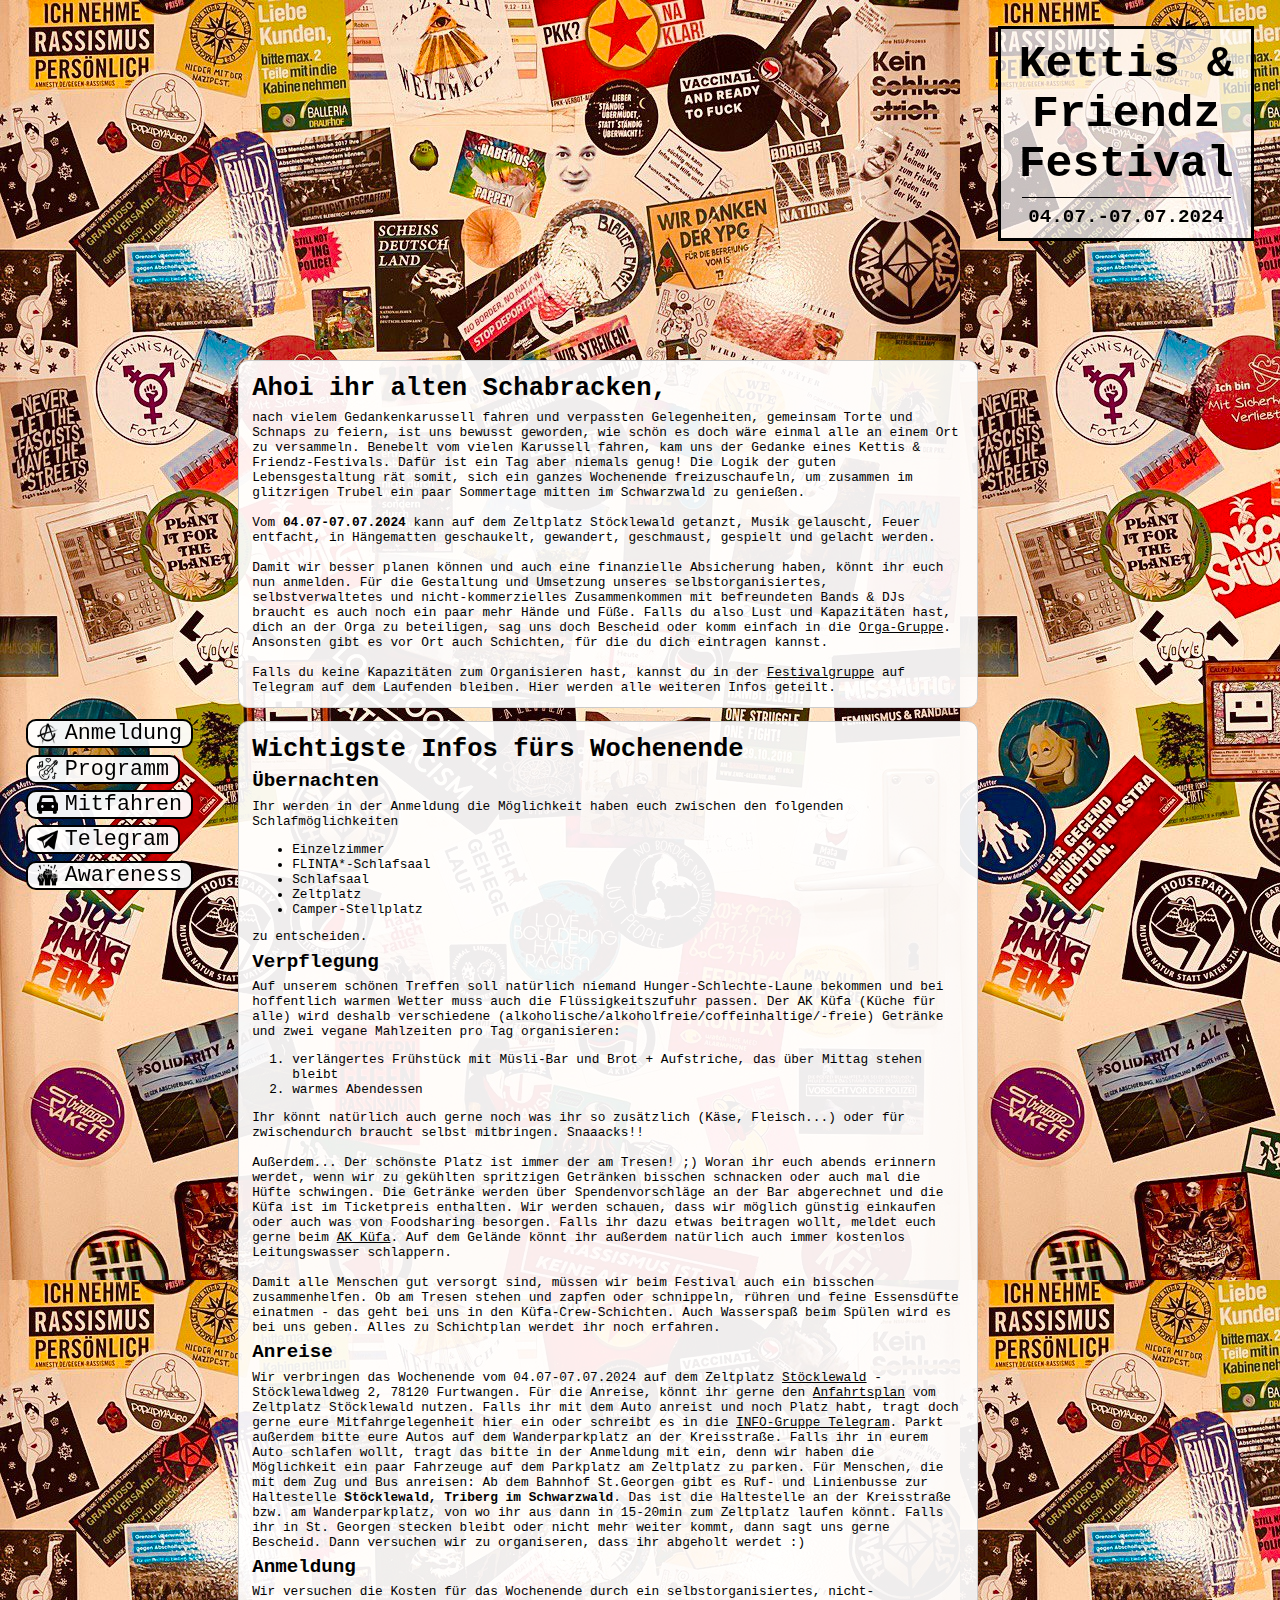
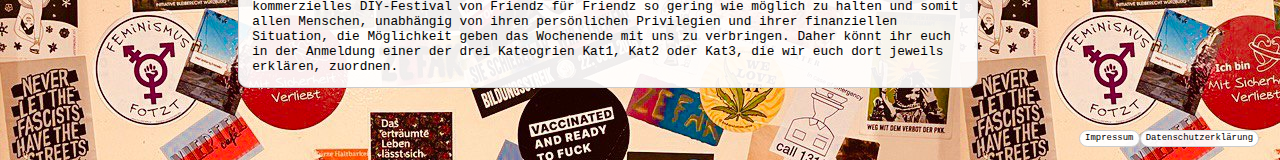
==== index.html @ 0764e38c "Update index.html" ====
<!DOCTYPE html>
<html lang="">
<head>
    <meta charset="utf-8">
    <meta name="viewport" content="width=device-width,initial-scale=1.0">
    <link rel="shortcut icon" type="x-icon" href="images/logo.png">
    <title>Kettis & Friendz</title>
    <link rel="stylesheet" href="styles/styles_kff_index.css">
</head>
<body>
<main>
    <div class="kettis_friendz_header">
        <p class="kettis_friendz_header_title">Kettis & Friendz Festival</p>
        <hr width="90%" size="1vw" color="black">
        <p class="kettis_friendz_header_date">04.07.-07.07.2024</p>
    </div>


    <div style="
            position: fixed;
            left: 2vw;
            bottom: .3vw;
            ">
        <div style="display: flex; padding-left: 0vw; padding-top: 0vw; padding-bottom: .5vw;">
            <a href="https://form.jotform.com/240626404176049" target="_blank" style="text-decoration:none">
                <button class="sidebar-button" style="display: flex; align-items: center;">
                    <img class="icon" src="images/anarchism.png" style="margin-right: 0.5vw;">Anmeldung
                </button>
            </a>
        </div>
        <div style="display: flex; padding-left: 0vw; padding-top: 0vw; padding-bottom: .5vw;">
            <a href="programm.html" style="text-decoration:none">
                <button class="sidebar-button" style="display: flex; align-items: center;">
                    <img class="icon" src="images/guitar.png" style="margin-right: 0.5vw;">Programm
                </button>
            </a>
        </div>
        <div style="display: flex; padding-left: 0vw; padding-top: 0vw; padding-bottom: .5vw;">
            <a href="https://cryptpad.fr/sheet/#/2/sheet/edit/ICG6ndaVjo6DwVVRVnAAMjjq/" target="_blank"
               style="text-decoration:none">
                <button class="sidebar-button" style="display: flex; align-items: center;">
                    <img class="icon" src="images/car.png" style="margin-right: 0.5vw;">Mitfahren
                </button>
            </a>
        </div>
        <div style="display: flex; padding-left: 0vw; padding-top: 0vw; padding-bottom: .5vw;">
            <a href="https://t.me/+FtYr2TvUOn80ZDY8" target="_blank" style="text-decoration:none">
                <button class="sidebar-button" style="display: flex; align-items: center;">
                    <img class="icon" src="images/telegram.png" style="margin-right: 0.5vw;">Telegram
                </button>
            </a>
        </div>
        <div style="display: flex; padding-left: 0vw; padding-top: 0vw; padding-bottom: .5vw;">
            <a href="awareness.html" style="text-decoration:none">
                <button class="sidebar-button" style="display: flex; align-items: center;">
                    <img class="icon" src="images/raise_hand.png" style="margin-right: 0.5vw;">Awareness
                </button>
            </a>
        </div>
    </div>

    <div style="
            display: flex;
            flex-direction: row;
            justify-content: center;
            margin-left: 3vw;
            margin-right: 3vw;
            ">
        <div class="transparent-box">
            <h1>Ahoi ihr alten Schabracken,</h1>
                <p>nach vielem Gedankenkarussell fahren und verpassten Gelegenheiten, gemeinsam Torte und Schnaps zu
                    feiern, ist uns bewusst geworden, wie schön es doch wäre einmal alle an einem Ort zu versammeln.
                    Benebelt vom vielen Karussell fahren, kam uns der Gedanke eines Kettis & Friendz-Festivals. Dafür
                    ist ein Tag aber niemals genug! Die Logik der guten Lebensgestaltung rät somit, sich ein ganzes
                    Wochenende freizuschaufeln, um zusammen im glitzrigen Trubel ein paar Sommertage mitten im
                    Schwarzwald zu genießen.
                    <br><br>
                    Vom <b>04.07-07.07.2024</b> kann auf dem Zeltplatz Stöcklewald getanzt,
                    Musik gelauscht, Feuer entfacht, in Hängematten geschaukelt, gewandert, geschmaust, gespielt und
                    gelacht werden.
                    <br><br>
                    Damit wir besser planen können und auch eine finanzielle Absicherung haben, könnt ihr euch nun
                    anmelden. Für die Gestaltung und Umsetzung unseres selbstorganisiertes, selbstverwaltetes und
                    nicht-kommerzielles Zusammenkommen mit befreundeten Bands & DJs braucht es auch noch ein paar mehr
                    Hände und Füße. Falls du also Lust und Kapazitäten hast, dich an der Orga zu beteiligen, sag uns
                    doch Bescheid oder komm einfach in die <a class="hyperlink_style" href="https://t.me/+MaaTDuKNAxliMmMy"
                                                              target="_blank">Orga-Gruppe</a>. Ansonsten gibt es vor Ort
                    auch Schichten, für die du dich eintragen kannst.
                    <br><br>
                    Falls du keine Kapazitäten zum Organisieren hast, kannst du in der <a class="hyperlink_style" href="https://t.me/+FtYr2TvUOn80ZDY8"
                                                                                          target="_blank"> Festivalgruppe</a> auf Telegram auf dem Laufenden bleiben.
                    Hier werden alle weiteren Infos geteilt.
                </p>
        </div>
    </div>

    <div style="
            display: flex;
            flex-direction: row;
            justify-content: center;
            margin: 3vw;
            margin-top: 1vw;
            ">
        <div class="transparent-box">
            <h1>Wichtigste Infos fürs Wochenende</h1>
            <h2>Übernachten</h2>
            <p>Ihr werden in der Anmeldung die Möglichkeit haben euch zwischen den folgenden Schlafmöglichkeiten
            <ul>
                <li>Einzelzimmer</li>
                <li>FLINTA*-Schlafsaal</li>
                <li>Schlafsaal</li>
                <li>Zeltplatz</li>
                <li>Camper-Stellplatz</li>
            </ul>
            zu entscheiden.
            </p>
            <h2>Verpflegung</h2>
            <p>
                Auf unserem schönen Treffen soll natürlich niemand Hunger-Schlechte-Laune bekommen und bei hoffentlich
                warmen Wetter muss auch die Flüssigkeitszufuhr passen. Der AK Küfa (Küche für alle) wird deshalb
                verschiedene (alkoholische/alkoholfreie/coffeinhaltige/-freie) Getränke und zwei vegane Mahlzeiten pro
                Tag organisieren:
            <ol>
                <li>verlängertes Frühstück mit Müsli-Bar und Brot + Aufstriche, das über Mittag stehen bleibt</li>
                <li>warmes Abendessen</li>
            </ol>
            Ihr könnt natürlich auch gerne noch was ihr so zusätzlich (Käse, Fleisch...) oder für zwischendurch braucht
            selbst mitbringen. Snaaacks!!
            <br> <br>
            Außerdem... Der schönste Platz ist immer der am Tresen! ;)
            Woran ihr euch abends erinnern werdet, wenn wir zu gekühlten spritzigen Getränken bisschen schnacken oder
            auch mal die Hüfte schwingen. Die Getränke werden über Spendenvorschläge an der Bar abgerechnet und die Küfa
            ist im Ticketpreis enthalten. Wir werden schauen, dass wir möglich günstig einkaufen oder auch was von
            Foodsharing besorgen. Falls ihr dazu etwas beitragen wollt, meldet euch gerne beim <a class="hyperlink_style" href="https://t.me/+28R0ba0Muq5hMzVk"
                                                                                                  target="_blank" >AK Küfa</a>.
            Auf dem Gelände könnt ihr außerdem natürlich auch immer kostenlos Leitungswasser schlappern.
            <br> <br>
            Damit alle Menschen gut versorgt sind, müssen wir beim Festival auch ein bisschen zusammenhelfen. Ob am
            Tresen stehen und zapfen oder schnippeln, rühren und feine Essensdüfte einatmen - das geht bei uns in den
            Küfa-Crew-Schichten. Auch Wasserspaß beim Spülen wird es bei uns geben. Alles zu Schichtplan werdet ihr noch
            erfahren.
            </p>
            <h2>Anreise</h2>
            <p> Wir verbringen das Wochenende vom 04.07-07.07.2024 auf dem Zeltplatz <a class="hyperlink_style" href="https://www.openstreetmap.org/node/565690535#map=16/48.0876/8.2556"
                                                                                        target="_blank">Stöcklewald</a> - Stöcklewaldweg 2, 78120 Furtwangen. Für die Anreise, könnt ihr
                gerne den <a class="hyperlink_style" href="https://stoecklewald.de/anfahrt.pdf"
                            target="_blank">Anfahrtsplan</a> vom Zeltplatz Stöcklewald nutzen. Falls ihr mit dem Auto anreist und noch Platz habt, tragt doch gerne eure Mitfahrgelegenheit
                <a class="hyperlink_style" href="https://cryptpad.fr/sheet/#/3/sheet/edit/c407990e3e503b7d9c9de300930a583a/"
                   target="_blank" style="text-decoration:none">hier</a> ein oder schreibt es in die <a class="hyperlink_style" href="https://t.me/+FtYr2TvUOn80ZDY8"
                                                                                                        target="_blank">INFO-Gruppe Telegram</a>. Parkt außerdem bitte eure Autos auf dem
                Wanderparkplatz an der Kreisstraße. Falls ihr in eurem Auto schlafen wollt, tragt das bitte in der Anmeldung mit ein, denn wir haben die Möglichkeit
                ein paar Fahrzeuge auf dem Parkplatz am Zeltplatz zu parken. Für Menschen, die mit dem Zug und Bus anreisen: Ab dem Bahnhof St.Georgen gibt es Ruf-
                und Linienbusse zur Haltestelle <b>Stöcklewald, Triberg im Schwarzwald</b>.
                Das ist die Haltestelle an der Kreisstraße bzw. am Wanderparkplatz, von wo ihr aus dann in 15-20min zum Zeltplatz laufen könnt. Falls ihr in St. Georgen stecken bleibt oder nicht mehr
                weiter kommt, dann sagt uns gerne Bescheid. Dann versuchen wir zu organiseren, dass ihr abgeholt werdet :)
            </p>
            <h2>Anmeldung</h2>
            <p>Wir versuchen die Kosten für das Wochenende durch ein selbstorganisiertes, nicht-kommerzielles
                DIY-Festival von Friendz für Friendz so gering wie möglich zu halten und somit allen Menschen,
                unabhängig von ihren persönlichen Privilegien und ihrer finanziellen Situation, die Möglichkeit geben
                das Wochenende mit uns zu verbringen. Daher könnt ihr euch in der Anmeldung einer der drei Kateogrien
                Kat1, Kat2 oder Kat3, die wir euch dort jeweils erklären, zuordnen.
            </p>
        </div>
    </div>
</main>
<footer>
    <div style="
            display: flex;
            flex-direction: row;
            justify-content: right;
            margin-right: 1vw;
            margin-bottom: 1vw;
            ">
        <div>
            <a href="impressum.html" style="text-decoration:none">
                <button class="footer-button">
                    Impressum
                </button>
            </a>
        </div>
        <div>
            <a href="datenschutzerklärung.html" style="text-decoration:none">
                <button class="footer-button">
                    Datenschutzerklärung
                </button>
            </a>
        </div>
    </div>
</footer>
</body>
</html>
---- styles/styles_kff_index.css ----
/* styles.css */

html {
    background-image: url('../images/background_img.png');
    background-repeat: repeat;
}

.hyperlink_style:link, .hyperlink_style:visited {
  color: black;
  text-decoration: underline;
}

.hyperlink_style:hover {
  font-weight: bold;
  color: black;
}

.kettis_friendz_header {
    display: grid;
    grid-template-columns: 18vw;
    border-style: solid;
    border-color: black;
    border-width: 3px;
    padding: 10px;
    text-align: center;
    background-color: rgba(255, 255, 255, 0.75);
    margin: 0px;
    position: fixed;
    right: 2vw;
    top: 2vw;
}

.kettis_friendz_header_title {
    font-family: courier;
    font-weight: bold;
    width: 18vw;
    font-size: 3.5vw;
    margin: 0px;
}

.kettis_friendz_header_date {
    font-family: courier;
    font-weight: bold;
    width: 18vw;
    font-size: 1.5vw;
    margin: 0px;
}

.sidebar-button {
    background-color: rgba(255, 255, 255, 0.95);
    font-family: courier;
    font-size: 1.7vw;
    border-radius: 10px;
    border-style: solid;
    border-width: 2px;
    border-color: black;
    cursor: pointer;
    padding-left: 0.7vw;
    padding-right: 0.7vw;
    padding-top: 0px;
    padding-bottom: 0px;
}

.sidebar-button:hover {
    box-shadow: 5px 5px 10px rgba(0, 0, 0, 0.4);
}

.sidebar-button:active {
    opacity: 0.95;
    transform: scale(0.98);
}

.icon {
    width: 1.7vw;
    align-items: center;
}

.transparent-box {
    font-family: courier;
    font-size: 1vw;
    background-color: rgba(255, 255, 255, 0.93);
    border: 1px solid #ccc;
    border-radius: 10px;
    padding: 1vw;
    margin-left: 15vw;
    margin-right: 20vw;
    margin-top: 0vw;
}

.footer-button {
    font-family: courier;
    font-size: 0.7vw;
    background-color: rgba(255, 255, 255, 0.95);
    border: 1px solid #ccc;
    border-radius: 10px;
    padding-left: 0.4vw;
    padding-right: 0.4vw;
    padding-top: 0.2vw;
    padding-bottom: 0.2vw;
}

.footer-button:hover {
    box-shadow: 5px 5px 10px rgba(0, 0, 0, 0.4);
}

.footer-button:active {
    opacity: 0.95;
    transform: scale(0.98);
}

h1 {
    margin-top: 0px;
    margin-bottom: 0px;
}

p {
    padding: 0px;
    margin-top: 0.5vw;
    margin-bottom: 0px;
}

h2 {
    margin-top: 0.5vw;
    margin-bottom: 0px;
}

body {
    margin-top: 0vw;
    padding-top: 360.4px; /* In order to place the body at the end of the header div image */
}

/* Existing styles.css content */

/* Add mobile-specific styles below */
@media (max-width: 768px) {
    html {
        background-size: repeat;
    }

    .kettis_friendz_header {
        grid-template-columns: 1fr; /* Takes the full available space */
        background-color: rgba(255, 255, 255, 0.75);
        margin-left: 3vw;
        margin-right: 3vw;
        /* added */
        border-style: solid;
        border-color: black;
        border-width: 1px;
        position: static;
    }

    .kettis_friendz_header_title, .kettis_friendz_header_date {
        font-size: 5vw; /* Larger font size for readability */
        width: 80%; /* Use percentage-based widths for responsiveness */
        margin-left: auto;
        margin-right: auto;
    }

    .kettis_friendz_header_date {
        font-size: 3vw; /* Slightly smaller than the main header, but still larger than the desktop version */
    }

    .header_line {
        border: .5vw solid red;
    }

    .sidebar-button {
        font-size: 4vw; /* Larger font size for easier readability and touch */
        padding-left: 2vw;
        padding-right: 2vw;
        padding-top: 1vw;
        padding-bottom: 1vw;
        /* added */
        border-radius: 10px;
        border-style: solid;
        border-width: 1px;
        border-color: black;
    }

    .icon {
        width: 4vw; /* Larger icon size for better visibility */
    }

    .transparent-box {
        font-size: 3vw; /* Larger font size for readability */
        padding-top: 3vw; /* More padding for better structure */
        margin-left: 3vw; /* Adjusted margins for better fit */
        margin-right: 3vw;
    }

    h1, h2, p {
        margin-top: 1vw; /* Adjusted margins for spacing */
    }

    body {
        padding: 3vw;
    }

    .footer-button {
        font-family: courier;
        font-size: 1vw;
        background-color: rgba(255, 255, 255, 0.95);
        border: 0.8px solid red; /* #ccc */
        border-radius: 10px;
        padding-left: 0.4vw;
        padding-right: 0.4vw;
        padding-top: 0.2vw;
        padding-bottom: 0.2vw;
        margin-left: 0.5vw;
    }
    
    .footer-button:hover {
        box-shadow: 5px 5px 10px rgba(0, 0, 0, 0.4);
    }
    
    .footer-button:active {
        opacity: 0.95;
        transform: scale(0.98);
}
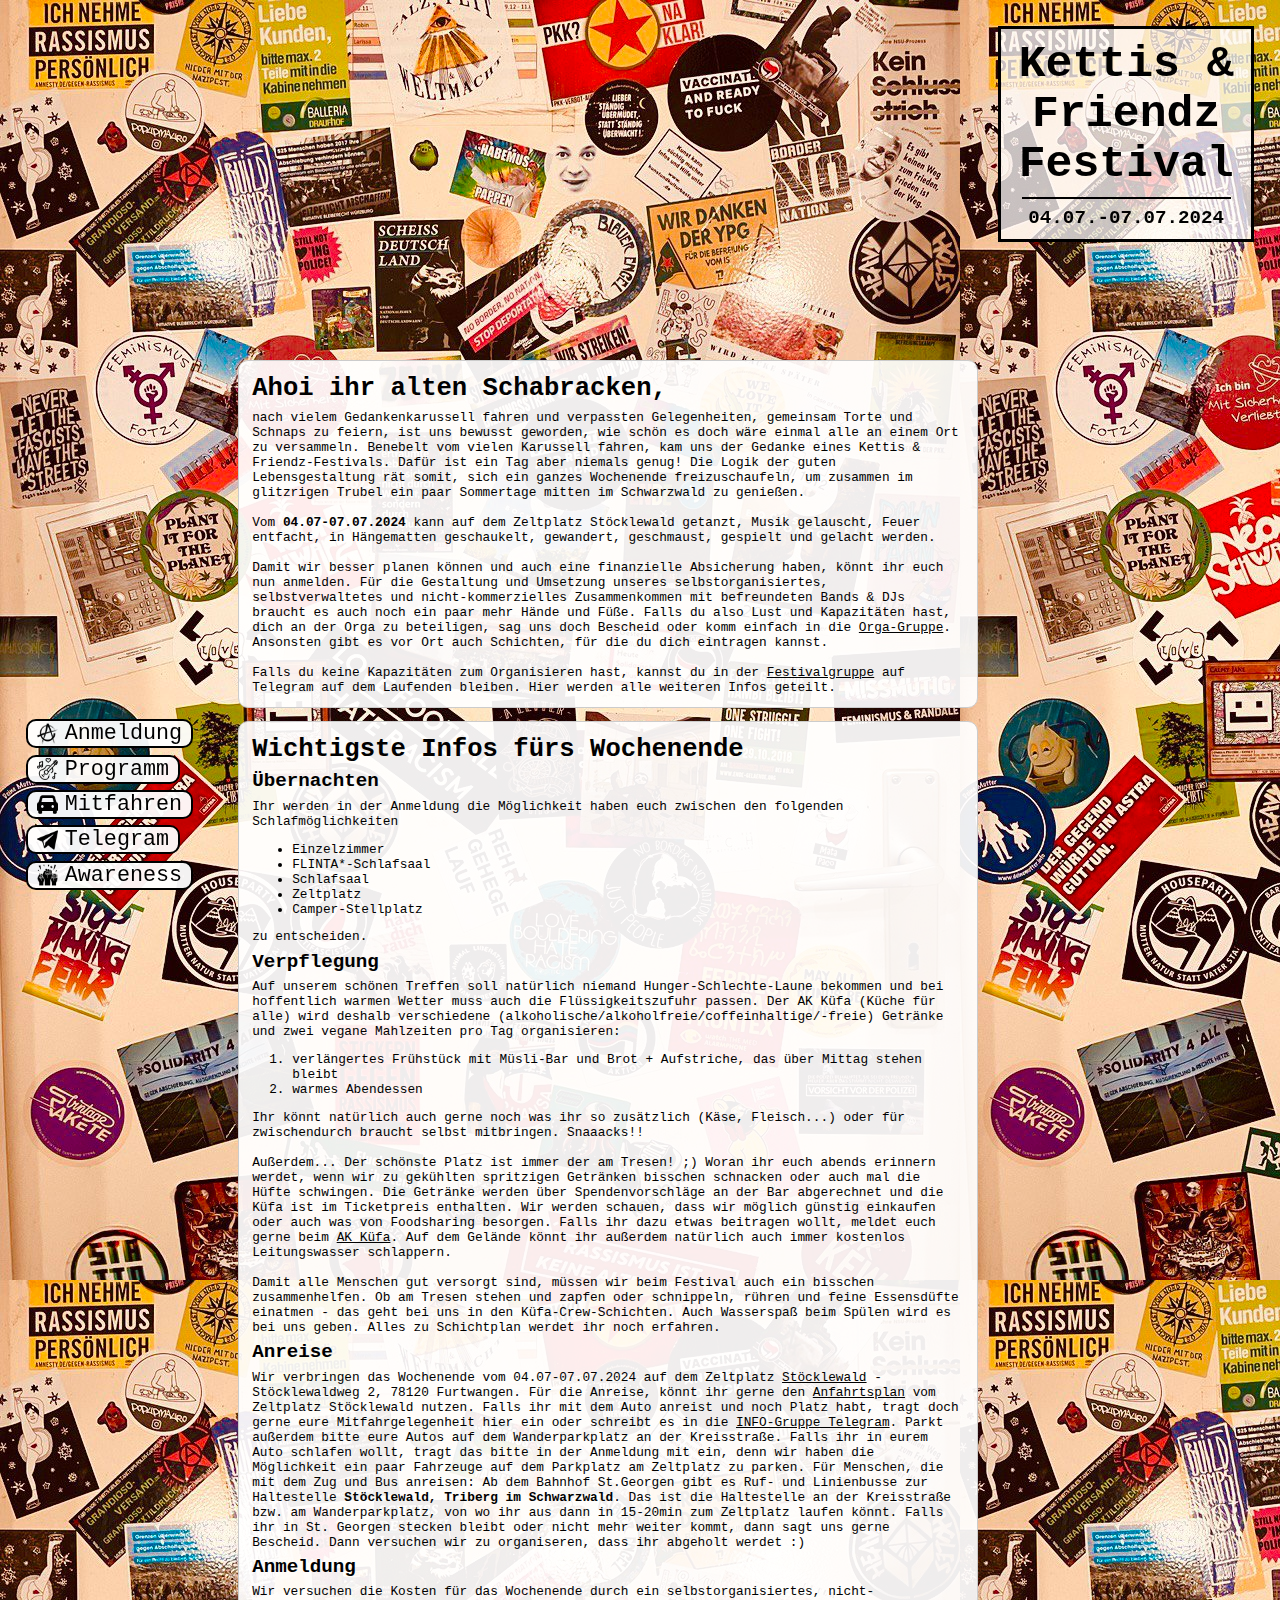
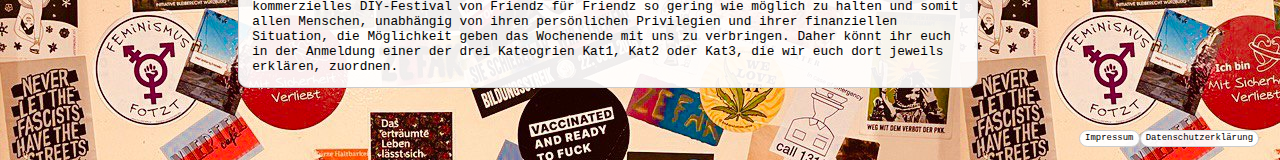
==== commit 96a82c13: "Update index.html" ====
--- a/index.html
+++ b/index.html
@@ -11,7 +11,7 @@
 <main>
     <div class="kettis_friendz_header">
         <p class="kettis_friendz_header_title">Kettis & Friendz Festival</p>
-        <hr width="90%" size="1vw" color="black">
+        <hr width="90%" size="2vw" color="black">
         <p class="kettis_friendz_header_date">04.07.-07.07.2024</p>
     </div>
 
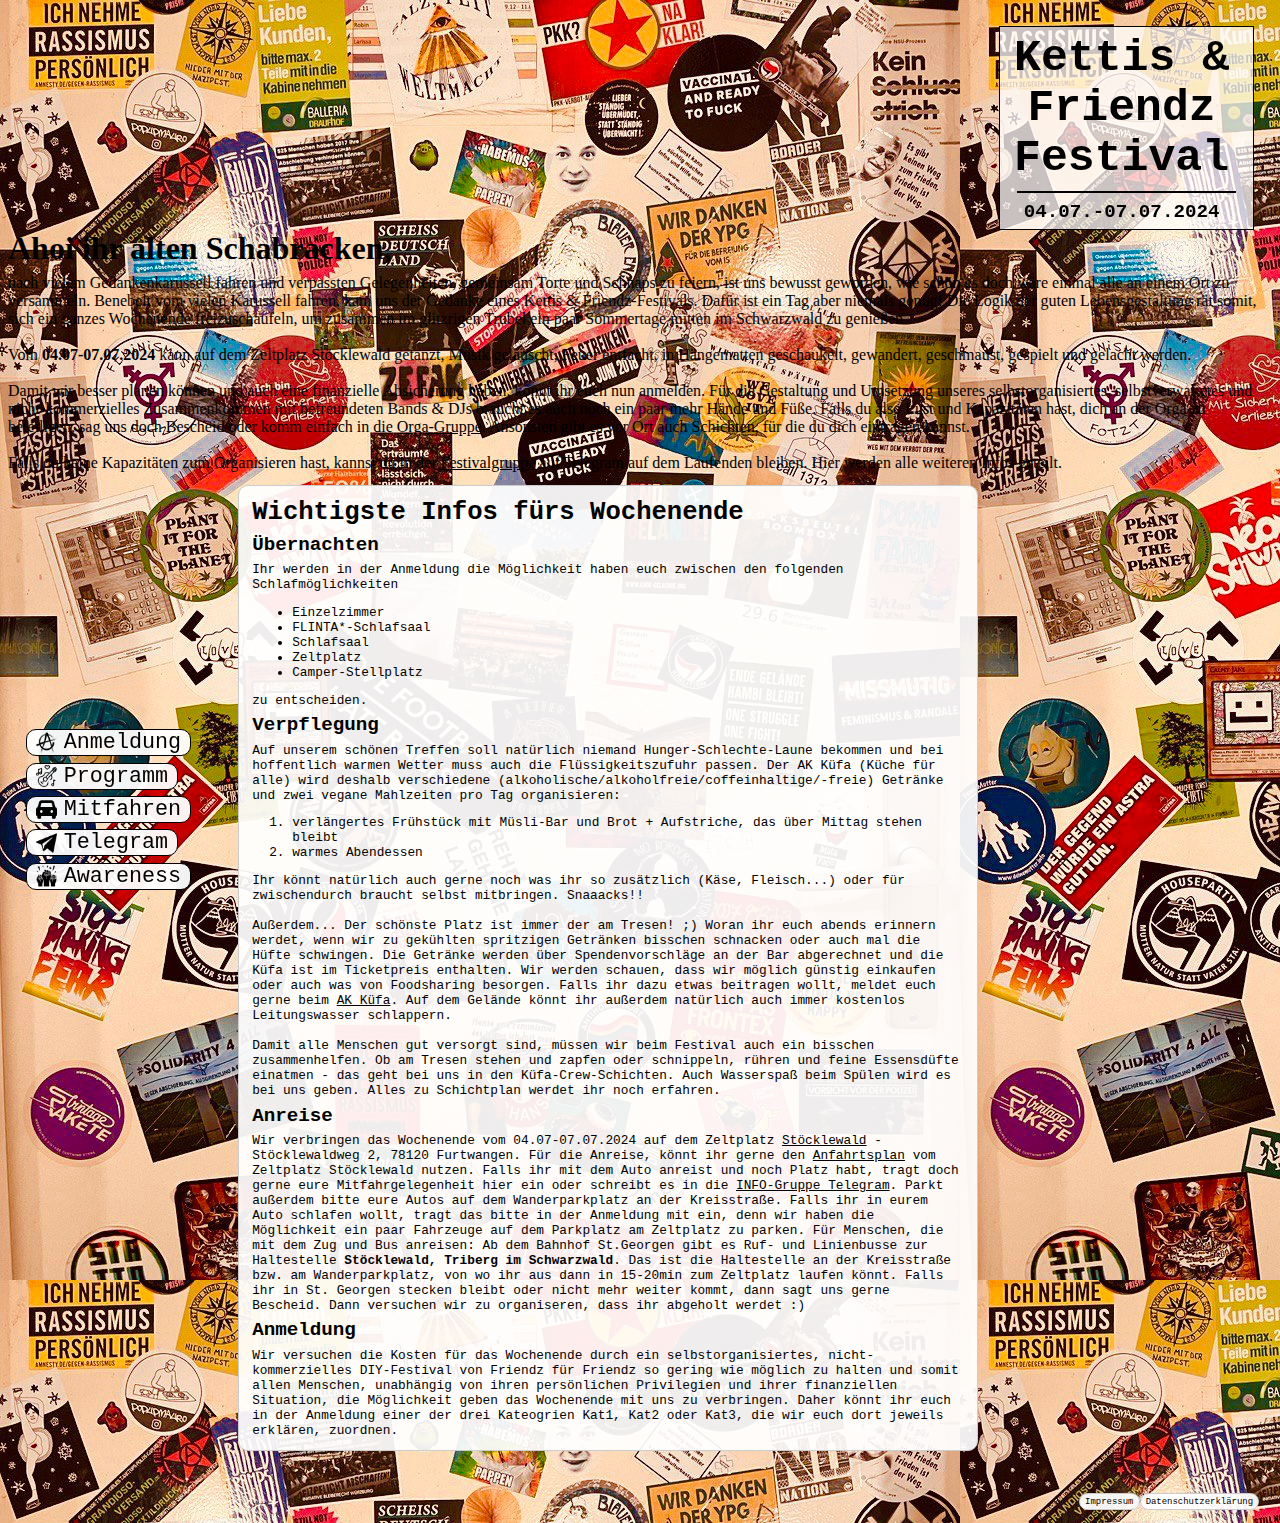
==== commit a0dbd02e: "Update index.html" ====
--- a/index.html
+++ b/index.html
@@ -16,26 +16,22 @@
     </div>
 
 
-    <div style="
-            position: fixed;
-            left: 2vw;
-            bottom: .3vw;
-            ">
-        <div style="display: flex; padding-left: 0vw; padding-top: 0vw; padding-bottom: .5vw;">
+    <div class = "sidebar_div">
+        <div class = "sidebare_button_div">
             <a href="https://form.jotform.com/240626404176049" target="_blank" style="text-decoration:none">
                 <button class="sidebar-button" style="display: flex; align-items: center;">
                     <img class="icon" src="images/anarchism.png" style="margin-right: 0.5vw;">Anmeldung
                 </button>
             </a>
         </div>
-        <div style="display: flex; padding-left: 0vw; padding-top: 0vw; padding-bottom: .5vw;">
+        <div class = "sidebare_button_div">
             <a href="programm.html" style="text-decoration:none">
                 <button class="sidebar-button" style="display: flex; align-items: center;">
                     <img class="icon" src="images/guitar.png" style="margin-right: 0.5vw;">Programm
                 </button>
             </a>
         </div>
-        <div style="display: flex; padding-left: 0vw; padding-top: 0vw; padding-bottom: .5vw;">
+        <div class = "sidebare_button_div">
             <a href="https://cryptpad.fr/sheet/#/2/sheet/edit/ICG6ndaVjo6DwVVRVnAAMjjq/" target="_blank"
                style="text-decoration:none">
                 <button class="sidebar-button" style="display: flex; align-items: center;">
@@ -43,14 +39,14 @@
                 </button>
             </a>
         </div>
-        <div style="display: flex; padding-left: 0vw; padding-top: 0vw; padding-bottom: .5vw;">
+        <div class = "sidebare_button_div">
             <a href="https://t.me/+FtYr2TvUOn80ZDY8" target="_blank" style="text-decoration:none">
                 <button class="sidebar-button" style="display: flex; align-items: center;">
                     <img class="icon" src="images/telegram.png" style="margin-right: 0.5vw;">Telegram
                 </button>
             </a>
         </div>
-        <div style="display: flex; padding-left: 0vw; padding-top: 0vw; padding-bottom: .5vw;">
+        <div class = "sidebare_button_div">
             <a href="awareness.html" style="text-decoration:none">
                 <button class="sidebar-button" style="display: flex; align-items: center;">
                     <img class="icon" src="images/raise_hand.png" style="margin-right: 0.5vw;">Awareness
@@ -59,14 +55,7 @@
         </div>
     </div>
 
-    <div style="
-            display: flex;
-            flex-direction: row;
-            justify-content: center;
-            margin-left: 3vw;
-            margin-right: 3vw;
-            ">
-        <div class="transparent-box">
+    <div class = "transparent_box_div">
             <h1>Ahoi ihr alten Schabracken,</h1>
                 <p>nach vielem Gedankenkarussell fahren und verpassten Gelegenheiten, gemeinsam Torte und Schnaps zu
                     feiern, ist uns bewusst geworden, wie schön es doch wäre einmal alle an einem Ort zu versammeln.
@@ -91,16 +80,9 @@
                                                                                           target="_blank"> Festivalgruppe</a> auf Telegram auf dem Laufenden bleiben.
                     Hier werden alle weiteren Infos geteilt.
                 </p>
-        </div>
     </div>
 
-    <div style="
-            display: flex;
-            flex-direction: row;
-            justify-content: center;
-            margin: 3vw;
-            margin-top: 1vw;
-            ">
+    <div class = "transparent_box2_div">
         <div class="transparent-box">
             <h1>Wichtigste Infos fürs Wochenende</h1>
             <h2>Übernachten</h2>
@@ -165,13 +147,7 @@
     </div>
 </main>
 <footer>
-    <div style="
-            display: flex;
-            flex-direction: row;
-            justify-content: right;
-            margin-right: 1vw;
-            margin-bottom: 1vw;
-            ">
+    <div class = "footer_div">
         <div>
             <a href="impressum.html" style="text-decoration:none">
                 <button class="footer-button">
--- a/styles/styles_kff_index.css
+++ b/styles/styles_kff_index.css
@@ -17,14 +17,14 @@
 
 .kettis_friendz_header {
     display: grid;
-    grid-template-columns: 18vw;
+    grid-template-columns: 18.8vw;
     border-style: solid;
     border-color: black;
-    border-width: 3px;
-    padding: 10px;
+    border-width: .15vw;
+    padding: .5vw;
     text-align: center;
     background-color: rgba(255, 255, 255, 0.75);
-    margin: 0px;
+    margin: 0vw;
     position: fixed;
     right: 2vw;
     top: 2vw;
@@ -52,7 +52,7 @@
     font-size: 1.7vw;
     border-radius: 10px;
     border-style: solid;
-    border-width: 2px;
+    border-width: .12vw;
     border-color: black;
     cursor: pointer;
     padding-left: 0.7vw;
@@ -126,7 +126,43 @@
 
 body {
     margin-top: 0vw;
-    padding-top: 360.4px; /* In order to place the body at the end of the header div image */
+    padding-top: 18vw; /* 360.4px; In order to place the body at the end of the header div image */
+}
+
+.footer_div {
+    display: flex;
+    flex-direction: row;
+    justify-content: right;
+    margin-right: 1vw;
+    margin-bottom: 1vw;
+}
+
+.transparent_box1_div {
+    display: flex;
+    flex-direction: row;
+    justify-content: center;
+    margin-left: 3vw;
+    margin-right: 3vw;
+}
+
+.transparent_box2_div {
+    display: flex;
+    flex-direction: row;
+    justify-content: center;
+    margin: 3vw;
+    margin-top: 1vw;
+}
+
+.sidebar_div {
+    position: fixed;
+    left: 2vw;
+    bottom: .3vw;
+}
+
+.sidebare_button_div {
+    padding-left: 0vw;
+    padding-top: 0vw;
+    padding-bottom: .5vw;
 }
 
 /* Existing styles.css content */
@@ -140,8 +176,7 @@
     .kettis_friendz_header {
         grid-template-columns: 1fr; /* Takes the full available space */
         background-color: rgba(255, 255, 255, 0.75);
-        margin-left: 3vw;
-        margin-right: 3vw;
+        margin: 3vw;
         /* added */
         border-style: solid;
         border-color: black;
@@ -159,11 +194,12 @@
     .kettis_friendz_header_date {
         font-size: 3vw; /* Slightly smaller than the main header, but still larger than the desktop version */
     }
-
-    .header_line {
-        border: .5vw solid red;
-    }
-
+    
+    .sidebar_div {
+        left: 2vw;
+        bottom: .3vw;
+    }
+    
     .sidebar-button {
         font-size: 4vw; /* Larger font size for easier readability and touch */
         padding-left: 2vw;
@@ -181,26 +217,28 @@
         width: 4vw; /* Larger icon size for better visibility */
     }
 
-    .transparent-box {
+    .transparent_box_div {
+        grid-template-columns: 1fr; /* Takes the full available space */
+        background-color: rgba(255, 255, 255, 0.75);
         font-size: 3vw; /* Larger font size for readability */
-        padding-top: 3vw; /* More padding for better structure */
-        margin-left: 3vw; /* Adjusted margins for better fit */
-        margin-right: 3vw;
+        padding: 3vw; /* More padding for better structure */
+        margin: 3vw;
+        /* added */
+        border-style: solid;
+        border-color: black;
+        border-width: .05vw;
+        position: static;
     }
 
     h1, h2, p {
         margin-top: 1vw; /* Adjusted margins for spacing */
     }
 
-    body {
-        padding: 3vw;
-    }
-
     .footer-button {
         font-family: courier;
-        font-size: 1vw;
+        font-size: 4vw;
         background-color: rgba(255, 255, 255, 0.95);
-        border: 0.8px solid red; /* #ccc */
+        border: 0.8px solid green; /* #ccc */
         border-radius: 10px;
         padding-left: 0.4vw;
         padding-right: 0.4vw;
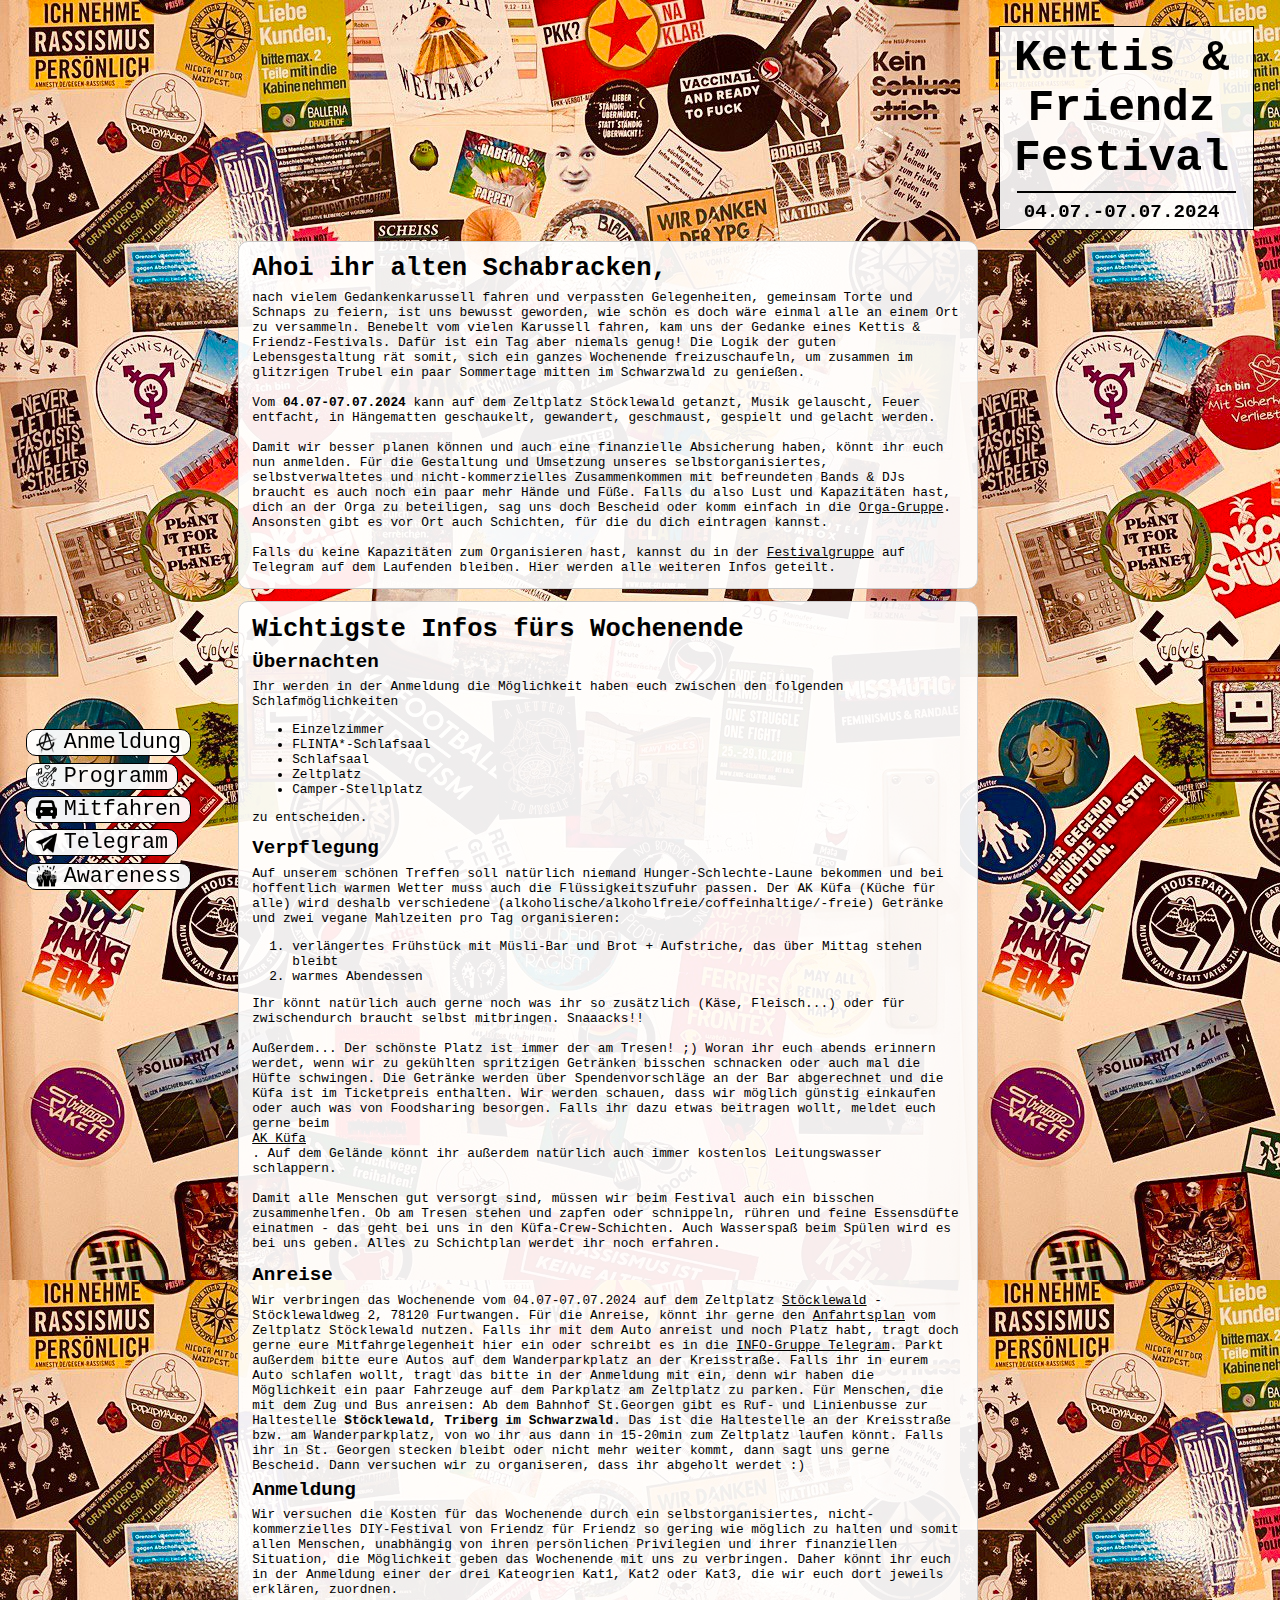
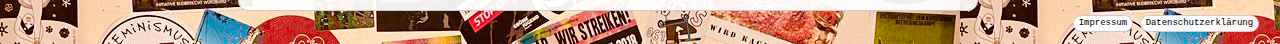
==== commit 72cfb4a7: "changed css style file and index.html" ====
--- a/index.html
+++ b/index.html
@@ -82,80 +82,78 @@
                 </p>
     </div>
 
-    <div class = "transparent_box2_div">
-        <div class="transparent-box">
-            <h1>Wichtigste Infos fürs Wochenende</h1>
-            <h2>Übernachten</h2>
-            <p>Ihr werden in der Anmeldung die Möglichkeit haben euch zwischen den folgenden Schlafmöglichkeiten
-            <ul>
-                <li>Einzelzimmer</li>
-                <li>FLINTA*-Schlafsaal</li>
-                <li>Schlafsaal</li>
-                <li>Zeltplatz</li>
-                <li>Camper-Stellplatz</li>
-            </ul>
-            zu entscheiden.
-            </p>
-            <h2>Verpflegung</h2>
-            <p>
-                Auf unserem schönen Treffen soll natürlich niemand Hunger-Schlechte-Laune bekommen und bei hoffentlich
-                warmen Wetter muss auch die Flüssigkeitszufuhr passen. Der AK Küfa (Küche für alle) wird deshalb
-                verschiedene (alkoholische/alkoholfreie/coffeinhaltige/-freie) Getränke und zwei vegane Mahlzeiten pro
-                Tag organisieren:
-            <ol>
-                <li>verlängertes Frühstück mit Müsli-Bar und Brot + Aufstriche, das über Mittag stehen bleibt</li>
-                <li>warmes Abendessen</li>
-            </ol>
-            Ihr könnt natürlich auch gerne noch was ihr so zusätzlich (Käse, Fleisch...) oder für zwischendurch braucht
-            selbst mitbringen. Snaaacks!!
-            <br> <br>
-            Außerdem... Der schönste Platz ist immer der am Tresen! ;)
-            Woran ihr euch abends erinnern werdet, wenn wir zu gekühlten spritzigen Getränken bisschen schnacken oder
-            auch mal die Hüfte schwingen. Die Getränke werden über Spendenvorschläge an der Bar abgerechnet und die Küfa
-            ist im Ticketpreis enthalten. Wir werden schauen, dass wir möglich günstig einkaufen oder auch was von
-            Foodsharing besorgen. Falls ihr dazu etwas beitragen wollt, meldet euch gerne beim <a class="hyperlink_style" href="https://t.me/+28R0ba0Muq5hMzVk"
-                                                                                                  target="_blank" >AK Küfa</a>.
-            Auf dem Gelände könnt ihr außerdem natürlich auch immer kostenlos Leitungswasser schlappern.
-            <br> <br>
-            Damit alle Menschen gut versorgt sind, müssen wir beim Festival auch ein bisschen zusammenhelfen. Ob am
-            Tresen stehen und zapfen oder schnippeln, rühren und feine Essensdüfte einatmen - das geht bei uns in den
-            Küfa-Crew-Schichten. Auch Wasserspaß beim Spülen wird es bei uns geben. Alles zu Schichtplan werdet ihr noch
-            erfahren.
-            </p>
-            <h2>Anreise</h2>
-            <p> Wir verbringen das Wochenende vom 04.07-07.07.2024 auf dem Zeltplatz <a class="hyperlink_style" href="https://www.openstreetmap.org/node/565690535#map=16/48.0876/8.2556"
-                                                                                        target="_blank">Stöcklewald</a> - Stöcklewaldweg 2, 78120 Furtwangen. Für die Anreise, könnt ihr
-                gerne den <a class="hyperlink_style" href="https://stoecklewald.de/anfahrt.pdf"
-                            target="_blank">Anfahrtsplan</a> vom Zeltplatz Stöcklewald nutzen. Falls ihr mit dem Auto anreist und noch Platz habt, tragt doch gerne eure Mitfahrgelegenheit
-                <a class="hyperlink_style" href="https://cryptpad.fr/sheet/#/3/sheet/edit/c407990e3e503b7d9c9de300930a583a/"
-                   target="_blank" style="text-decoration:none">hier</a> ein oder schreibt es in die <a class="hyperlink_style" href="https://t.me/+FtYr2TvUOn80ZDY8"
-                                                                                                        target="_blank">INFO-Gruppe Telegram</a>. Parkt außerdem bitte eure Autos auf dem
-                Wanderparkplatz an der Kreisstraße. Falls ihr in eurem Auto schlafen wollt, tragt das bitte in der Anmeldung mit ein, denn wir haben die Möglichkeit
-                ein paar Fahrzeuge auf dem Parkplatz am Zeltplatz zu parken. Für Menschen, die mit dem Zug und Bus anreisen: Ab dem Bahnhof St.Georgen gibt es Ruf-
-                und Linienbusse zur Haltestelle <b>Stöcklewald, Triberg im Schwarzwald</b>.
-                Das ist die Haltestelle an der Kreisstraße bzw. am Wanderparkplatz, von wo ihr aus dann in 15-20min zum Zeltplatz laufen könnt. Falls ihr in St. Georgen stecken bleibt oder nicht mehr
-                weiter kommt, dann sagt uns gerne Bescheid. Dann versuchen wir zu organiseren, dass ihr abgeholt werdet :)
-            </p>
-            <h2>Anmeldung</h2>
-            <p>Wir versuchen die Kosten für das Wochenende durch ein selbstorganisiertes, nicht-kommerzielles
-                DIY-Festival von Friendz für Friendz so gering wie möglich zu halten und somit allen Menschen,
-                unabhängig von ihren persönlichen Privilegien und ihrer finanziellen Situation, die Möglichkeit geben
-                das Wochenende mit uns zu verbringen. Daher könnt ihr euch in der Anmeldung einer der drei Kateogrien
-                Kat1, Kat2 oder Kat3, die wir euch dort jeweils erklären, zuordnen.
-            </p>
-        </div>
+    <div class = "transparent_box_div">
+        <h1>Wichtigste Infos fürs Wochenende</h1>
+        <h2>Übernachten</h2>
+        <p>Ihr werden in der Anmeldung die Möglichkeit haben euch zwischen den folgenden Schlafmöglichkeiten
+        <ul>
+            <li>Einzelzimmer</li>
+            <li>FLINTA*-Schlafsaal</li>
+            <li>Schlafsaal</li>
+            <li>Zeltplatz</li>
+            <li>Camper-Stellplatz</li>
+        </ul>
+        zu entscheiden.
+        </p>
+        <h2>Verpflegung</h2>
+        <p>
+            Auf unserem schönen Treffen soll natürlich niemand Hunger-Schlechte-Laune bekommen und bei hoffentlich
+            warmen Wetter muss auch die Flüssigkeitszufuhr passen. Der AK Küfa (Küche für alle) wird deshalb
+            verschiedene (alkoholische/alkoholfreie/coffeinhaltige/-freie) Getränke und zwei vegane Mahlzeiten pro
+            Tag organisieren:
+        <ol>
+            <li>verlängertes Frühstück mit Müsli-Bar und Brot + Aufstriche, das über Mittag stehen bleibt</li>
+            <li>warmes Abendessen</li>
+        </ol>
+        Ihr könnt natürlich auch gerne noch was ihr so zusätzlich (Käse, Fleisch...) oder für zwischendurch braucht
+        selbst mitbringen. Snaaacks!!
+        <br> <br>
+        Außerdem... Der schönste Platz ist immer der am Tresen! ;)
+        Woran ihr euch abends erinnern werdet, wenn wir zu gekühlten spritzigen Getränken bisschen schnacken oder
+        auch mal die Hüfte schwingen. Die Getränke werden über Spendenvorschläge an der Bar abgerechnet und die Küfa
+        ist im Ticketpreis enthalten. Wir werden schauen, dass wir möglich günstig einkaufen oder auch was von
+        Foodsharing besorgen. Falls ihr dazu etwas beitragen wollt, meldet euch gerne beim <a class="hyperlink_style" href="https://t.me/+28R0ba0Muq5hMzVk"
+                                                                                                target="_blank" >AK Küfa</a>.
+        Auf dem Gelände könnt ihr außerdem natürlich auch immer kostenlos Leitungswasser schlappern.
+        <br> <br>
+        Damit alle Menschen gut versorgt sind, müssen wir beim Festival auch ein bisschen zusammenhelfen. Ob am
+        Tresen stehen und zapfen oder schnippeln, rühren und feine Essensdüfte einatmen - das geht bei uns in den
+        Küfa-Crew-Schichten. Auch Wasserspaß beim Spülen wird es bei uns geben. Alles zu Schichtplan werdet ihr noch
+        erfahren.
+        </p>
+        <h2>Anreise</h2>
+        <p> Wir verbringen das Wochenende vom 04.07-07.07.2024 auf dem Zeltplatz <a class="hyperlink_style" href="https://www.openstreetmap.org/node/565690535#map=16/48.0876/8.2556"
+                                                                                    target="_blank">Stöcklewald</a> - Stöcklewaldweg 2, 78120 Furtwangen. Für die Anreise, könnt ihr
+            gerne den <a class="hyperlink_style" href="https://stoecklewald.de/anfahrt.pdf"
+                        target="_blank">Anfahrtsplan</a> vom Zeltplatz Stöcklewald nutzen. Falls ihr mit dem Auto anreist und noch Platz habt, tragt doch gerne eure Mitfahrgelegenheit
+            <a class="hyperlink_style" href="https://cryptpad.fr/sheet/#/3/sheet/edit/c407990e3e503b7d9c9de300930a583a/"
+                target="_blank" style="text-decoration:none">hier</a> ein oder schreibt es in die <a class="hyperlink_style" href="https://t.me/+FtYr2TvUOn80ZDY8"
+                                                                                                    target="_blank">INFO-Gruppe Telegram</a>. Parkt außerdem bitte eure Autos auf dem
+            Wanderparkplatz an der Kreisstraße. Falls ihr in eurem Auto schlafen wollt, tragt das bitte in der Anmeldung mit ein, denn wir haben die Möglichkeit
+            ein paar Fahrzeuge auf dem Parkplatz am Zeltplatz zu parken. Für Menschen, die mit dem Zug und Bus anreisen: Ab dem Bahnhof St.Georgen gibt es Ruf-
+            und Linienbusse zur Haltestelle <b>Stöcklewald, Triberg im Schwarzwald</b>.
+            Das ist die Haltestelle an der Kreisstraße bzw. am Wanderparkplatz, von wo ihr aus dann in 15-20min zum Zeltplatz laufen könnt. Falls ihr in St. Georgen stecken bleibt oder nicht mehr
+            weiter kommt, dann sagt uns gerne Bescheid. Dann versuchen wir zu organiseren, dass ihr abgeholt werdet :)
+        </p>
+        <h2>Anmeldung</h2>
+        <p>Wir versuchen die Kosten für das Wochenende durch ein selbstorganisiertes, nicht-kommerzielles
+            DIY-Festival von Friendz für Friendz so gering wie möglich zu halten und somit allen Menschen,
+            unabhängig von ihren persönlichen Privilegien und ihrer finanziellen Situation, die Möglichkeit geben
+            das Wochenende mit uns zu verbringen. Daher könnt ihr euch in der Anmeldung einer der drei Kateogrien
+            Kat1, Kat2 oder Kat3, die wir euch dort jeweils erklären, zuordnen.
+        </p>
     </div>
 </main>
 <footer>
     <div class = "footer_div">
-        <div>
+        <div style="margin-right: .25vw">
             <a href="impressum.html" style="text-decoration:none">
                 <button class="footer-button">
                     Impressum
                 </button>
             </a>
         </div>
-        <div>
+        <div style="margin-left: .25vw">
             <a href="datenschutzerklärung.html" style="text-decoration:none">
                 <button class="footer-button">
                     Datenschutzerklärung
--- a/styles/styles_kff_index.css
+++ b/styles/styles_kff_index.css
@@ -1,4 +1,25 @@
 /* styles.css */
+
+/* ----------------------------- Main body properties -------------------------------------------- */
+h1 {
+    margin-top: 0px;
+    margin-bottom: 0px;
+}
+
+p {
+    padding: 0px;
+    margin-top: 0.5vw;
+    margin-bottom: 0px;
+}
+
+h2 {
+    margin-top: 0.5vw;
+    margin-bottom: 0px;
+}
+
+body {
+    margin-top: 18.8vw; /* 360.4px; In order to place the body at the end of the header div image */
+}
 
 html {
     background-image: url('../images/background_img.png');
@@ -14,6 +35,11 @@
   font-weight: bold;
   color: black;
 }
+/* ---------------------------- Main body properties ---------------------------- */
+
+
+
+/* ---------------------------- KFF header ------------------------------------- */
 
 .kettis_friendz_header {
     display: grid;
@@ -23,7 +49,7 @@
     border-width: .15vw;
     padding: .5vw;
     text-align: center;
-    background-color: rgba(255, 255, 255, 0.75);
+    background-color: rgba(255, 255, 255, 0.9);
     margin: 0vw;
     position: fixed;
     right: 2vw;
@@ -45,6 +71,11 @@
     font-size: 1.5vw;
     margin: 0px;
 }
+/* ---------------------------- KFF header ------------------------------------- */
+
+
+
+/* ---------------------------- sidebare and footer buttons ------------------------------------- */
 
 .sidebar-button {
     background-color: rgba(255, 255, 255, 0.95);
@@ -52,7 +83,7 @@
     font-size: 1.7vw;
     border-radius: 10px;
     border-style: solid;
-    border-width: .12vw;
+    border-width: .1vw;
     border-color: black;
     cursor: pointer;
     padding-left: 0.7vw;
@@ -73,18 +104,6 @@
 .icon {
     width: 1.7vw;
     align-items: center;
-}
-
-.transparent-box {
-    font-family: courier;
-    font-size: 1vw;
-    background-color: rgba(255, 255, 255, 0.93);
-    border: 1px solid #ccc;
-    border-radius: 10px;
-    padding: 1vw;
-    margin-left: 15vw;
-    margin-right: 20vw;
-    margin-top: 0vw;
 }
 
 .footer-button {
@@ -107,28 +126,12 @@
     opacity: 0.95;
     transform: scale(0.98);
 }
-
-h1 {
-    margin-top: 0px;
-    margin-bottom: 0px;
-}
-
-p {
-    padding: 0px;
-    margin-top: 0.5vw;
-    margin-bottom: 0px;
-}
-
-h2 {
-    margin-top: 0.5vw;
-    margin-bottom: 0px;
-}
-
-body {
-    margin-top: 0vw;
-    padding-top: 18vw; /* 360.4px; In order to place the body at the end of the header div image */
-}
-
+/* ----------------------------- sidebare and footer buttons ------------------------------------- */
+
+
+
+
+/* ---------------------------- div tags for the body ---------------------------- */
 .footer_div {
     display: flex;
     flex-direction: row;
@@ -137,20 +140,20 @@
     margin-bottom: 1vw;
 }
 
-.transparent_box1_div {
+
+.transparent_box_div {
     display: flex;
-    flex-direction: row;
+    flex-direction: column;
     justify-content: center;
-    margin-left: 3vw;
-    margin-right: 3vw;
-}
-
-.transparent_box2_div {
-    display: flex;
-    flex-direction: row;
-    justify-content: center;
-    margin: 3vw;
+    margin-left: 18vw;
+    margin-right: 23vw;
     margin-top: 1vw;
+    padding: 1vw;
+    font-family: courier;
+    font-size: 1vw;
+    background-color: rgba(255, 255, 255, 0.93); /*rgba(255, 255, 255, 0.93);*/
+    border: .05vw solid #ccc; /*#ccc*/
+    border-radius: 10px;
 }
 
 .sidebar_div {
@@ -164,18 +167,32 @@
     padding-top: 0vw;
     padding-bottom: .5vw;
 }
-
-/* Existing styles.css content */
+/* ---------------------------- div tags for the body ---------------------------- */
 
 /* Add mobile-specific styles below */
 @media (max-width: 768px) {
+
+/* ---------------------------- Main body properties ---------------------------- */
+
     html {
         background-size: repeat;
     }
 
+    body {
+     margin: 3vw;
+     padding: 1vw;
+    }
+
+    h1, h2, p {
+        margin-top: 1vw; /* Adjusted margins for spacing */
+    }
+
+/* ---------------------------- Main body properties ---------------------------- */
+
+/* ---------------------------- KFF header ------------------------------------- */
     .kettis_friendz_header {
         grid-template-columns: 1fr; /* Takes the full available space */
-        background-color: rgba(255, 255, 255, 0.75);
+        background-color: rgba(255, 255, 255, 0.9);
         margin: 3vw;
         /* added */
         border-style: solid;
@@ -194,7 +211,10 @@
     .kettis_friendz_header_date {
         font-size: 3vw; /* Slightly smaller than the main header, but still larger than the desktop version */
     }
-    
+/* ---------------------------- KFF header ------------------------------------- */
+
+
+/* ----------------------------- sidebare and footer buttons ------------------------------------- */
     .sidebar_div {
         left: 2vw;
         bottom: .3vw;
@@ -214,15 +234,19 @@
     }
 
     .icon {
-        width: 4vw; /* Larger icon size for better visibility */
-    }
-
+        width: 1.7vw;
+        align-items: center;
+    }
+/* ----------------------------- sidebare and footer buttons ------------------------------------- */
+
+
+/* ---------------------------- div tags for the body ---------------------------- */
     .transparent_box_div {
         grid-template-columns: 1fr; /* Takes the full available space */
-        background-color: rgba(255, 255, 255, 0.75);
+        background-color: rgba(255, 255, 255, 0.93);
         font-size: 3vw; /* Larger font size for readability */
-        padding: 3vw; /* More padding for better structure */
-        margin: 3vw;
+        padding: 0vw; /* More padding for better structure */
+        margin: 0vw;
         /* added */
         border-style: solid;
         border-color: black;
@@ -230,23 +254,18 @@
         position: static;
     }
 
-    h1, h2, p {
-        margin-top: 1vw; /* Adjusted margins for spacing */
-    }
-
     .footer-button {
         font-family: courier;
-        font-size: 4vw;
-        background-color: rgba(255, 255, 255, 0.95);
-        border: 0.8px solid green; /* #ccc */
+        font-size: 0.7vw;
+        background-color: rgba(255, 255, 255, 0.93);
+        border: 1px solid #ccc;
         border-radius: 10px;
         padding-left: 0.4vw;
         padding-right: 0.4vw;
         padding-top: 0.2vw;
         padding-bottom: 0.2vw;
-        margin-left: 0.5vw;
-    }
-    
+    }
+
     .footer-button:hover {
         box-shadow: 5px 5px 10px rgba(0, 0, 0, 0.4);
     }
@@ -255,4 +274,6 @@
         opacity: 0.95;
         transform: scale(0.98);
 }
-
+/* ---------------------------- div tags for the body ---------------------------- */
+
+
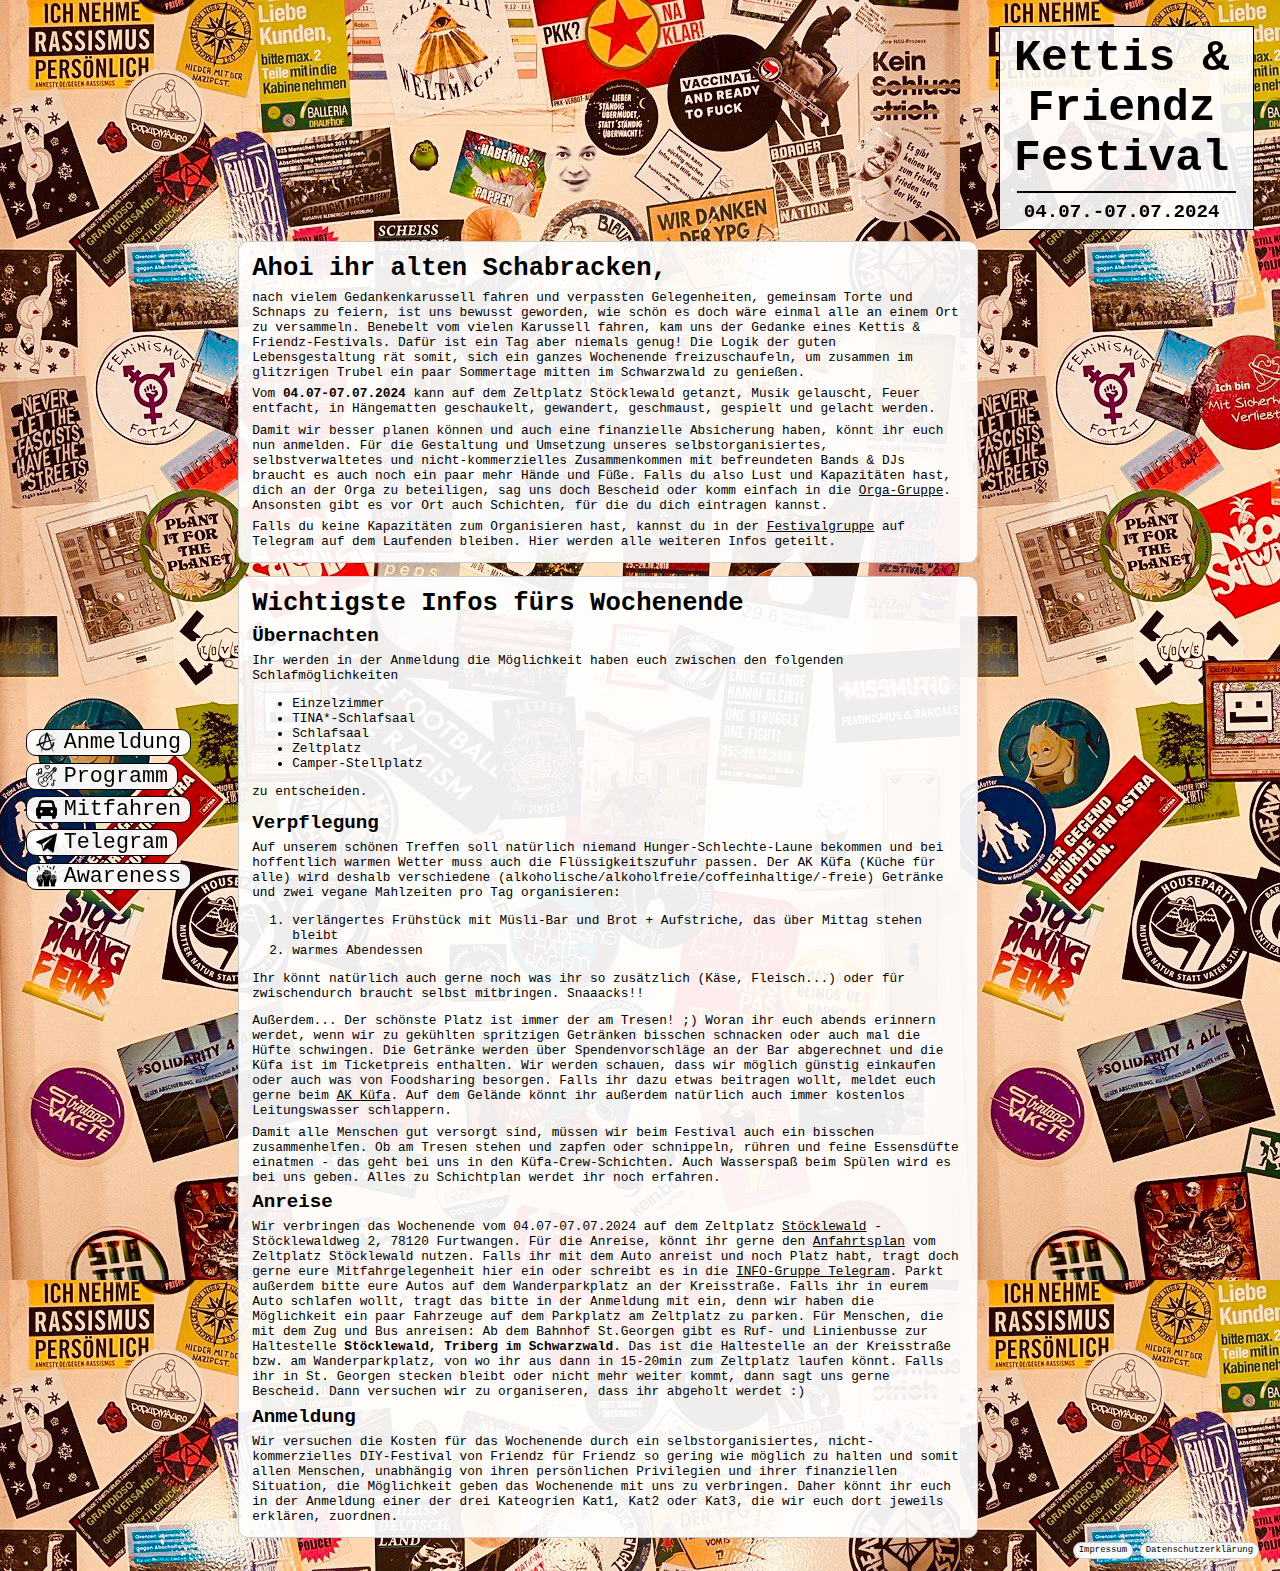
==== commit 0eb16ec3: "changed index file: replaced <br><br> tags with different <p>-Tags" ====
--- a/index.html
+++ b/index.html
@@ -56,45 +56,50 @@
     </div>
 
     <div class = "transparent_box_div">
-            <h1>Ahoi ihr alten Schabracken,</h1>
-                <p>nach vielem Gedankenkarussell fahren und verpassten Gelegenheiten, gemeinsam Torte und Schnaps zu
-                    feiern, ist uns bewusst geworden, wie schön es doch wäre einmal alle an einem Ort zu versammeln.
-                    Benebelt vom vielen Karussell fahren, kam uns der Gedanke eines Kettis & Friendz-Festivals. Dafür
-                    ist ein Tag aber niemals genug! Die Logik der guten Lebensgestaltung rät somit, sich ein ganzes
-                    Wochenende freizuschaufeln, um zusammen im glitzrigen Trubel ein paar Sommertage mitten im
-                    Schwarzwald zu genießen.
-                    <br><br>
-                    Vom <b>04.07-07.07.2024</b> kann auf dem Zeltplatz Stöcklewald getanzt,
-                    Musik gelauscht, Feuer entfacht, in Hängematten geschaukelt, gewandert, geschmaust, gespielt und
-                    gelacht werden.
-                    <br><br>
-                    Damit wir besser planen können und auch eine finanzielle Absicherung haben, könnt ihr euch nun
-                    anmelden. Für die Gestaltung und Umsetzung unseres selbstorganisiertes, selbstverwaltetes und
-                    nicht-kommerzielles Zusammenkommen mit befreundeten Bands & DJs braucht es auch noch ein paar mehr
-                    Hände und Füße. Falls du also Lust und Kapazitäten hast, dich an der Orga zu beteiligen, sag uns
-                    doch Bescheid oder komm einfach in die <a class="hyperlink_style" href="https://t.me/+MaaTDuKNAxliMmMy"
-                                                              target="_blank">Orga-Gruppe</a>. Ansonsten gibt es vor Ort
-                    auch Schichten, für die du dich eintragen kannst.
-                    <br><br>
-                    Falls du keine Kapazitäten zum Organisieren hast, kannst du in der <a class="hyperlink_style" href="https://t.me/+FtYr2TvUOn80ZDY8"
-                                                                                          target="_blank"> Festivalgruppe</a> auf Telegram auf dem Laufenden bleiben.
-                    Hier werden alle weiteren Infos geteilt.
-                </p>
+        <h1>Ahoi ihr alten Schabracken,</h1>
+            <p>nach vielem Gedankenkarussell fahren und verpassten Gelegenheiten, gemeinsam Torte und Schnaps zu
+                feiern, ist uns bewusst geworden, wie schön es doch wäre einmal alle an einem Ort zu versammeln.
+                Benebelt vom vielen Karussell fahren, kam uns der Gedanke eines Kettis & Friendz-Festivals. Dafür
+                ist ein Tag aber niemals genug! Die Logik der guten Lebensgestaltung rät somit, sich ein ganzes
+                Wochenende freizuschaufeln, um zusammen im glitzrigen Trubel ein paar Sommertage mitten im
+                Schwarzwald zu genießen.
+            </p>
+            <p>
+                Vom <b>04.07-07.07.2024</b> kann auf dem Zeltplatz Stöcklewald getanzt,
+                Musik gelauscht, Feuer entfacht, in Hängematten geschaukelt, gewandert, geschmaust, gespielt und
+                gelacht werden.
+            </p>
+            <p>
+                Damit wir besser planen können und auch eine finanzielle Absicherung haben, könnt ihr euch nun
+                anmelden. Für die Gestaltung und Umsetzung unseres selbstorganisiertes, selbstverwaltetes und
+                nicht-kommerzielles Zusammenkommen mit befreundeten Bands & DJs braucht es auch noch ein paar mehr
+                Hände und Füße. Falls du also Lust und Kapazitäten hast, dich an der Orga zu beteiligen, sag uns
+                doch Bescheid oder komm einfach in die <a class="hyperlink_style" href="https://t.me/+MaaTDuKNAxliMmMy"
+                                                            target="_blank">Orga-Gruppe</a>. Ansonsten gibt es vor Ort
+                auch Schichten, für die du dich eintragen kannst.
+            </p>
+            <p>
+                Falls du keine Kapazitäten zum Organisieren hast, kannst du in der <a class="hyperlink_style" href="https://t.me/+FtYr2TvUOn80ZDY8"
+                                                                                        target="_blank"> Festivalgruppe</a> auf Telegram auf dem Laufenden bleiben.
+                Hier werden alle weiteren Infos geteilt.
+            </p>
     </div>
 
     <div class = "transparent_box_div">
         <h1>Wichtigste Infos fürs Wochenende</h1>
+
         <h2>Übernachten</h2>
         <p>Ihr werden in der Anmeldung die Möglichkeit haben euch zwischen den folgenden Schlafmöglichkeiten
         <ul>
             <li>Einzelzimmer</li>
-            <li>FLINTA*-Schlafsaal</li>
+            <li>TINA*-Schlafsaal</li>
             <li>Schlafsaal</li>
             <li>Zeltplatz</li>
             <li>Camper-Stellplatz</li>
         </ul>
         zu entscheiden.
         </p>
+
         <h2>Verpflegung</h2>
         <p>
             Auf unserem schönen Treffen soll natürlich niemand Hunger-Schlechte-Laune bekommen und bei hoffentlich
@@ -105,22 +110,23 @@
             <li>verlängertes Frühstück mit Müsli-Bar und Brot + Aufstriche, das über Mittag stehen bleibt</li>
             <li>warmes Abendessen</li>
         </ol>
-        Ihr könnt natürlich auch gerne noch was ihr so zusätzlich (Käse, Fleisch...) oder für zwischendurch braucht
-        selbst mitbringen. Snaaacks!!
-        <br> <br>
-        Außerdem... Der schönste Platz ist immer der am Tresen! ;)
-        Woran ihr euch abends erinnern werdet, wenn wir zu gekühlten spritzigen Getränken bisschen schnacken oder
-        auch mal die Hüfte schwingen. Die Getränke werden über Spendenvorschläge an der Bar abgerechnet und die Küfa
-        ist im Ticketpreis enthalten. Wir werden schauen, dass wir möglich günstig einkaufen oder auch was von
-        Foodsharing besorgen. Falls ihr dazu etwas beitragen wollt, meldet euch gerne beim <a class="hyperlink_style" href="https://t.me/+28R0ba0Muq5hMzVk"
-                                                                                                target="_blank" >AK Küfa</a>.
-        Auf dem Gelände könnt ihr außerdem natürlich auch immer kostenlos Leitungswasser schlappern.
-        <br> <br>
-        Damit alle Menschen gut versorgt sind, müssen wir beim Festival auch ein bisschen zusammenhelfen. Ob am
-        Tresen stehen und zapfen oder schnippeln, rühren und feine Essensdüfte einatmen - das geht bei uns in den
-        Küfa-Crew-Schichten. Auch Wasserspaß beim Spülen wird es bei uns geben. Alles zu Schichtplan werdet ihr noch
-        erfahren.
+            Ihr könnt natürlich auch gerne noch was ihr so zusätzlich (Käse, Fleisch...) oder für zwischendurch braucht
+            selbst mitbringen. Snaaacks!!
         </p>
+        <p>
+            Außerdem... Der schönste Platz ist immer der am Tresen! ;)
+            Woran ihr euch abends erinnern werdet, wenn wir zu gekühlten spritzigen Getränken bisschen schnacken oder
+            auch mal die Hüfte schwingen. Die Getränke werden über Spendenvorschläge an der Bar abgerechnet und die Küfa
+            ist im Ticketpreis enthalten. Wir werden schauen, dass wir möglich günstig einkaufen oder auch was von
+            Foodsharing besorgen. Falls ihr dazu etwas beitragen wollt, meldet euch gerne beim <a class="hyperlink_style" href="https://t.me/+28R0ba0Muq5hMzVk" target="_blank">AK Küfa</a>. Auf dem Gelände könnt ihr außerdem natürlich auch immer kostenlos Leitungswasser schlappern.
+        </p>
+        <p>
+            Damit alle Menschen gut versorgt sind, müssen wir beim Festival auch ein bisschen zusammenhelfen. Ob am
+            Tresen stehen und zapfen oder schnippeln, rühren und feine Essensdüfte einatmen - das geht bei uns in den
+            Küfa-Crew-Schichten. Auch Wasserspaß beim Spülen wird es bei uns geben. Alles zu Schichtplan werdet ihr noch
+            erfahren.
+        </p>
+
         <h2>Anreise</h2>
         <p> Wir verbringen das Wochenende vom 04.07-07.07.2024 auf dem Zeltplatz <a class="hyperlink_style" href="https://www.openstreetmap.org/node/565690535#map=16/48.0876/8.2556"
                                                                                     target="_blank">Stöcklewald</a> - Stöcklewaldweg 2, 78120 Furtwangen. Für die Anreise, könnt ihr
@@ -135,6 +141,7 @@
             Das ist die Haltestelle an der Kreisstraße bzw. am Wanderparkplatz, von wo ihr aus dann in 15-20min zum Zeltplatz laufen könnt. Falls ihr in St. Georgen stecken bleibt oder nicht mehr
             weiter kommt, dann sagt uns gerne Bescheid. Dann versuchen wir zu organiseren, dass ihr abgeholt werdet :)
         </p>
+
         <h2>Anmeldung</h2>
         <p>Wir versuchen die Kosten für das Wochenende durch ein selbstorganisiertes, nicht-kommerzielles
             DIY-Festival von Friendz für Friendz so gering wie möglich zu halten und somit allen Menschen,
--- a/styles/styles_kff_index.css
+++ b/styles/styles_kff_index.css
@@ -180,7 +180,6 @@
 
     body {
      margin: 3vw;
-     padding: 1vw;
     }
 
     h1, h2, p {
@@ -193,23 +192,23 @@
     .kettis_friendz_header {
         grid-template-columns: 1fr; /* Takes the full available space */
         background-color: rgba(255, 255, 255, 0.9);
-        margin: 3vw;
+        /*margin: 3vw;*/
         /* added */
         border-style: solid;
         border-color: black;
-        border-width: 1px;
+        border-width: .1vw;
         position: static;
     }
 
     .kettis_friendz_header_title, .kettis_friendz_header_date {
-        font-size: 5vw; /* Larger font size for readability */
+        font-size: 6vw; /* Larger font size for readability */
         width: 80%; /* Use percentage-based widths for responsiveness */
         margin-left: auto;
         margin-right: auto;
     }
 
     .kettis_friendz_header_date {
-        font-size: 3vw; /* Slightly smaller than the main header, but still larger than the desktop version */
+        font-size: 4vw; /* Slightly smaller than the main header, but still larger than the desktop version */
     }
 /* ---------------------------- KFF header ------------------------------------- */
 
@@ -229,36 +228,20 @@
         /* added */
         border-radius: 10px;
         border-style: solid;
-        border-width: 1px;
+        border-width: .1vw;
         border-color: black;
     }
 
     .icon {
-        width: 1.7vw;
+        width: 3vw;
         align-items: center;
-    }
-/* ----------------------------- sidebare and footer buttons ------------------------------------- */
-
-
-/* ---------------------------- div tags for the body ---------------------------- */
-    .transparent_box_div {
-        grid-template-columns: 1fr; /* Takes the full available space */
-        background-color: rgba(255, 255, 255, 0.93);
-        font-size: 3vw; /* Larger font size for readability */
-        padding: 0vw; /* More padding for better structure */
-        margin: 0vw;
-        /* added */
-        border-style: solid;
-        border-color: black;
-        border-width: .05vw;
-        position: static;
     }
 
     .footer-button {
         font-family: courier;
-        font-size: 0.7vw;
+        font-size: 4vw;
         background-color: rgba(255, 255, 255, 0.93);
-        border: 1px solid #ccc;
+        border: .1vw solid #ccc;
         border-radius: 10px;
         padding-left: 0.4vw;
         padding-right: 0.4vw;
@@ -273,7 +256,23 @@
     .footer-button:active {
         opacity: 0.95;
         transform: scale(0.98);
-}
-/* ---------------------------- div tags for the body ---------------------------- */
-
-
+    }
+/* ----------------------------- sidebare and footer buttons ------------------------------------- */
+
+
+/* ---------------------------- div tags for the body ---------------------------- */
+    .transparent_box_div {
+        grid-template-columns: 1fr; /* Takes the full available space */
+        background-color: rgba(255, 255, 255, 0.93);
+        font-size: 3vw; /* Larger font size for readability */
+        padding: 1vw; /* More padding for better structure */
+        margin-top: 1vw;
+        margin-bottom: 2vw;
+        border-style: solid;
+        border-color: black;
+        border-width: .05vw;
+        position: static;
+    }
+/* ---------------------------- div tags for the body ---------------------------- */
+
+
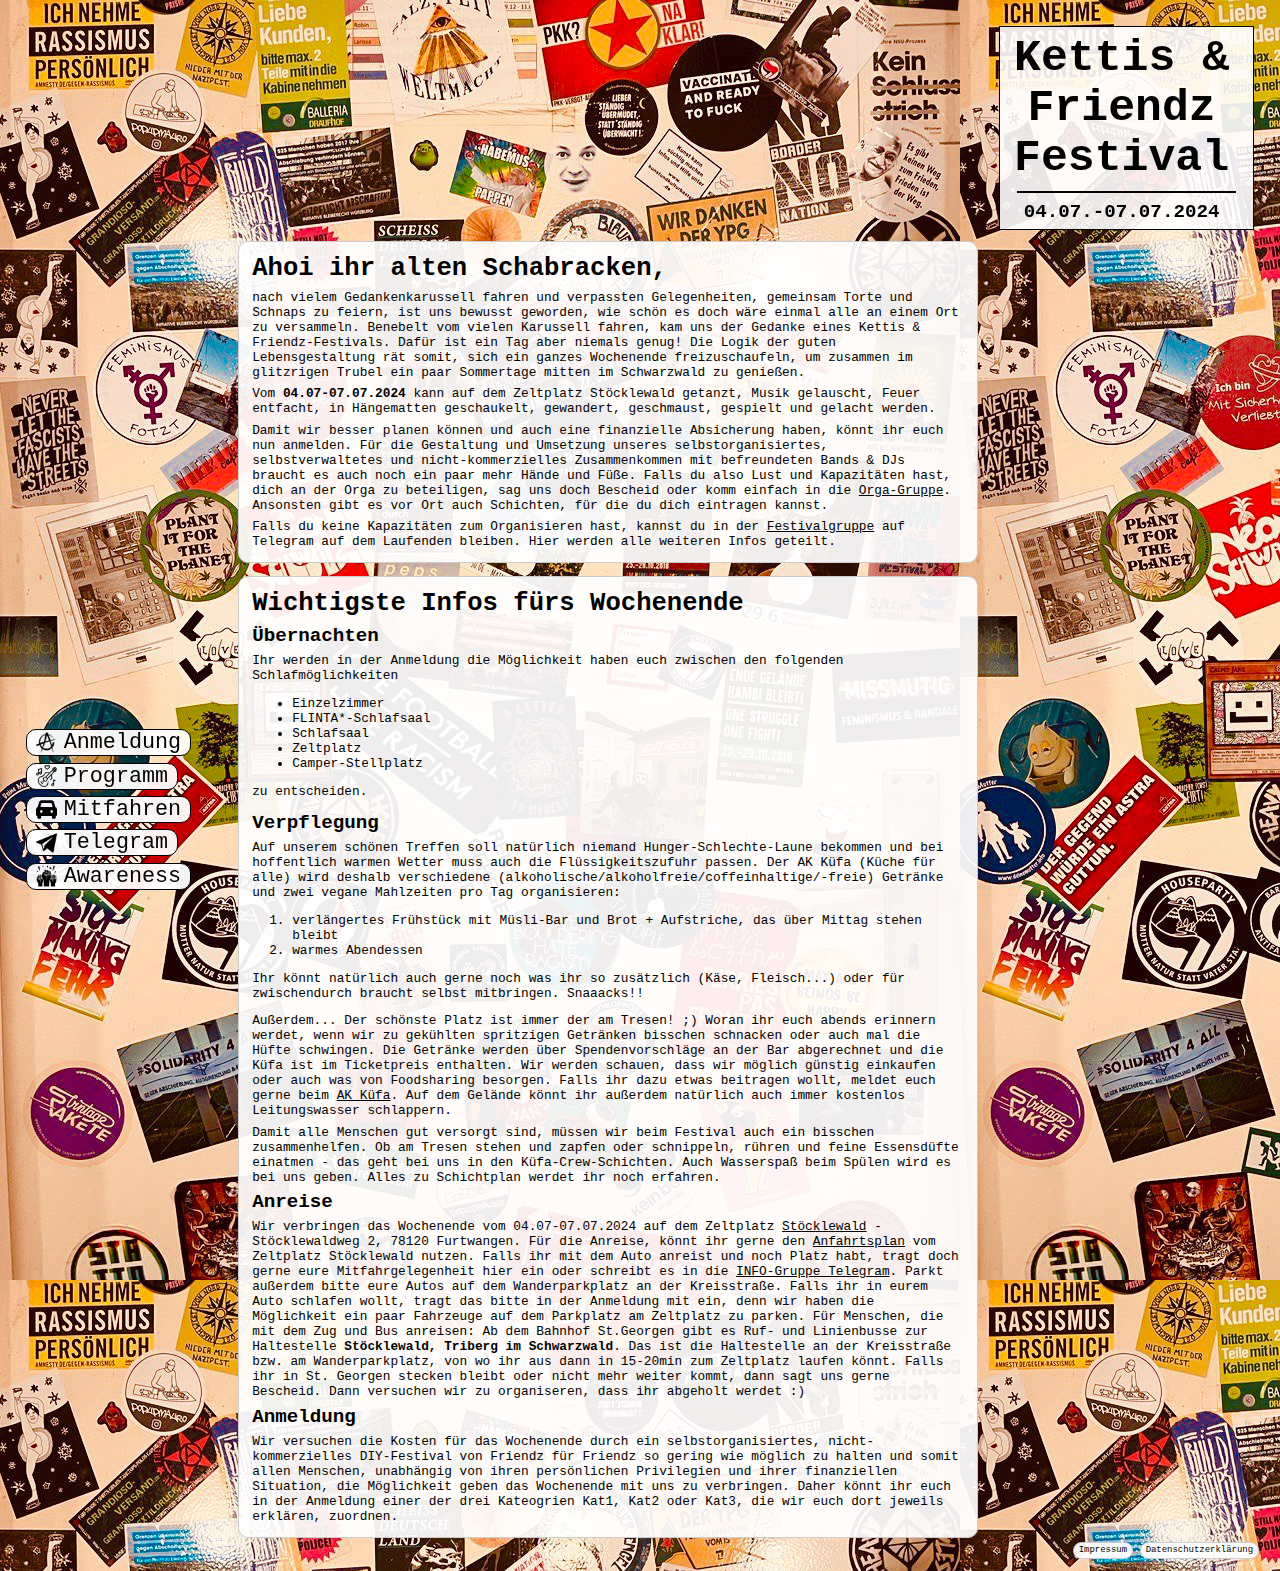
==== commit c3bf1b07: "changed div tag for all files" ====
--- a/index.html
+++ b/index.html
@@ -92,7 +92,7 @@
         <p>Ihr werden in der Anmeldung die Möglichkeit haben euch zwischen den folgenden Schlafmöglichkeiten
         <ul>
             <li>Einzelzimmer</li>
-            <li>TINA*-Schlafsaal</li>
+            <li>FLINTA*-Schlafsaal</li>
             <li>Schlafsaal</li>
             <li>Zeltplatz</li>
             <li>Camper-Stellplatz</li>
--- a/styles/styles_kff_index.css
+++ b/styles/styles_kff_index.css
@@ -179,11 +179,11 @@
     }
 
     body {
-     margin: 3vw;
+        margin: 4vw;
     }
 
     h1, h2, p {
-        margin-top: 1vw; /* Adjusted margins for spacing */
+        margin: 1vw; /* Adjusted margins for spacing */
     }
 
 /* ---------------------------- Main body properties ---------------------------- */
@@ -192,17 +192,17 @@
     .kettis_friendz_header {
         grid-template-columns: 1fr; /* Takes the full available space */
         background-color: rgba(255, 255, 255, 0.9);
-        /*margin: 3vw;*/
-        /* added */
         border-style: solid;
         border-color: black;
-        border-width: .1vw;
+        border-width: .2vw;
+        padding-top: 1vw;
+        padding-bottom: 1vw;
         position: static;
     }
 
     .kettis_friendz_header_title, .kettis_friendz_header_date {
-        font-size: 6vw; /* Larger font size for readability */
-        width: 80%; /* Use percentage-based widths for responsiveness */
+        font-size: 8vw; /* Larger font size for readability */
+        width: 90%; /* Use percentage-based widths for responsiveness */
         margin-left: auto;
         margin-right: auto;
     }
@@ -215,8 +215,9 @@
 
 /* ----------------------------- sidebare and footer buttons ------------------------------------- */
     .sidebar_div {
-        left: 2vw;
-        bottom: .3vw;
+        position: static;
+        margin-top: 3vw;
+        align-items: right;
     }
     
     .sidebar-button {
@@ -225,15 +226,14 @@
         padding-right: 2vw;
         padding-top: 1vw;
         padding-bottom: 1vw;
-        /* added */
         border-radius: 10px;
         border-style: solid;
         border-width: .1vw;
         border-color: black;
     }
-
+    
     .icon {
-        width: 3vw;
+        width: 4vw;
         align-items: center;
     }
 
@@ -243,10 +243,10 @@
         background-color: rgba(255, 255, 255, 0.93);
         border: .1vw solid #ccc;
         border-radius: 10px;
-        padding-left: 0.4vw;
-        padding-right: 0.4vw;
-        padding-top: 0.2vw;
-        padding-bottom: 0.2vw;
+        padding-left: 0.5vw;
+        padding-right: 0.5vw;
+        padding-top: 0.3vw;
+        padding-bottom: 0.3vw;
     }
 
     .footer-button:hover {
@@ -265,9 +265,11 @@
         grid-template-columns: 1fr; /* Takes the full available space */
         background-color: rgba(255, 255, 255, 0.93);
         font-size: 3vw; /* Larger font size for readability */
-        padding: 1vw; /* More padding for better structure */
-        margin-top: 1vw;
+        padding: 3vw; /* More padding for better structure */
+        margin-top: 2vw;
         margin-bottom: 2vw;
+        margin-left: 0vw;
+        margin-right: 0vw;
         border-style: solid;
         border-color: black;
         border-width: .05vw;
